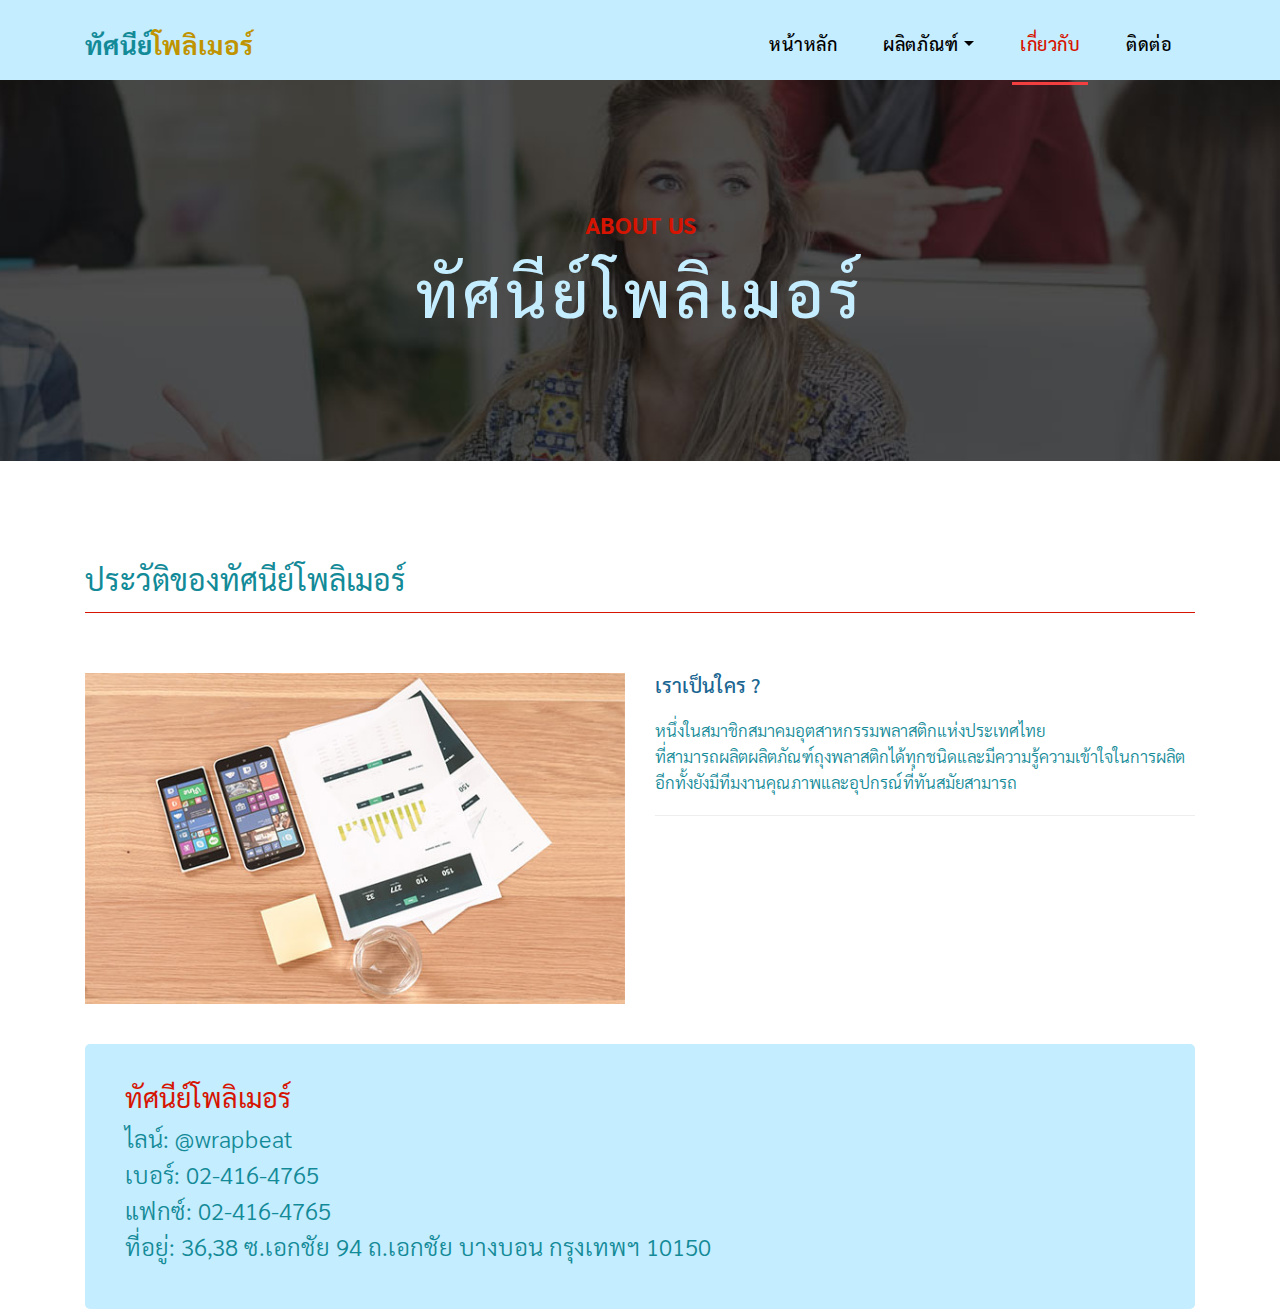
==== about.html @ 3f84470a "To Github" ====
<!DOCTYPE html>
<html lang="en">

<head>

  <meta charset="utf-8">
  <meta name="viewport" content="width=device-width, initial-scale=1, shrink-to-fit=no">
  <meta name="description" content="">
  <meta name="author" content="">
  <link href="https://fonts.googleapis.com/css?family=Poppins:100,200,300,400,500,600,700,800,900&display=swap"
    rel="stylesheet">
  <link rel="preconnect" href="https://fonts.gstatic.com">
  <link
    href="https://fonts.googleapis.com/css2?family=Sarabun:ital,wght@0,100;0,200;0,300;0,400;0,500;0,600;0,700;0,800;1,100;1,200;1,300;1,400;1,500;1,600;1,700;1,800&display=swap"
    rel="stylesheet">
  <title>ทัศนีย์โพลิเมอร์</title>

  <!-- Bootstrap core CSS -->
  <link href="vendor/bootstrap/css/bootstrap.min.css" rel="stylesheet">
  <!--

TemplateMo 546 Sixteen Clothing

https://templatemo.com/tm-546-sixteen-clothing

-->

  <!-- Additional CSS Files -->
  <link rel="stylesheet" href="assets/css/fontawesome.css">
  <link rel="stylesheet" href="assets/css/styleKathyChampion.css">
  <link rel="stylesheet" href="assets/css/owl.css">

</head>

<body>

  <!-- ***** Preloader Start ***** -->
  <div id="preloader">
    <div class="jumper">
      <div></div>
      <div></div>
      <div></div>
    </div>
  </div>
  <!-- ***** Preloader End ***** -->

  <!-- Header -->
  <header class="">
    <nav class="navbar navbar-expand-lg">
      <div class="container">
        <a class="navbar-brand" href="index.html">
          <h2>ทัศนีย์<em>โพลิเมอร์</em></h2>
        </a>
        <button class="navbar-toggler" type="button" data-toggle="collapse" data-target="#navbarResponsive"
          aria-controls="navbarResponsive" aria-expanded="false" aria-label="Toggle navigation">
          <span class="navbar-toggler-icon"></span>
        </button>
        <div class="collapse navbar-collapse" id="navbarResponsive">
          <ul class="navbar-nav ml-auto">
            <li class="nav-item">
              <a class="nav-link" href="index.html">หน้าหลัก
                <span class="sr-only">(current)</span>
              </a>
            </li>
            <li class="nav-item dropdown">
              <a class="nav-link dropdown-toggle" href="#" role="button" data-toggle="dropdown" aria-haspopup="true"
                aria-expanded="false">ผลิตภัณฑ์</a>
              <div class="dropdown-menu" aria-labelledby="navbarDropdown">
                <a class="dropdown-item" href="products.html">ผลิตภัณฑ์ทั้งหมด</a>
                <a class="dropdown-item" href="dek.html">ผลิตภัณฑ์ตราเด็ก</a>
                <a class="dropdown-item" href="mayom.html">ผลิตภัณฑ์ตรามะยม</a>
                <a class="dropdown-item" href="luktoong.html">ผลิตภัณฑ์ตราลูกทุ่ง</a>
                <a class="dropdown-item" href="football.html">ผลิตภัณฑ์ตราฟุตบอล</a>
              </div>
            </li>
            <li class="nav-item active">
              <a class="nav-link" href="about.html">เกี่ยวกับ</a>
            </li>
            <li class="nav-item">
              <a class="nav-link" href="contact.html">ติดต่อ</a>
            </li>
          </ul>
        </div>
      </div>
    </nav>
  </header>

  <!-- Page Content -->
  <div class="page-heading about-heading header-text">
    <div class="container">
      <div class="row">
        <div class="col-md-12">
          <div class="text-content">
            <h4>about us</h4>
            <h2>ทัศนีย์โพลิเมอร์</h2>
          </div>
        </div>
      </div>
    </div>
  </div>


  <div class="best-features about-features">
    <div class="container">
      <div class="row">
        <div class="col-md-12">
          <div class="section-heading">
            <h2>ประวัติของทัศนีย์โพลิเมอร์</h2>
          </div>
        </div>
        <div class="col-md-6">
          <div class="right-image">
            <img src="assets/images/feature-image.jpg" alt="">
          </div>
        </div>
        <div class="col-md-6">
          <div class="left-content">
            <h4>เราเป็นใคร ?</h4>
            <p>
              หนึ่งในสมาชิกสมาคมอุตสาหกรรมพลาสติกแห่งประเทศไทย<br>
              ที่สามารถผลิตผลิตภัณฑ์ถุงพลาสติกได้ทุกชนิดและมีความรู้ความเข้าใจในการผลิต<br>
              อีกทั้งยังมีทีมงานคุณภาพและอุปกรณ์ที่ทันสมัยสามารถ
            </p>
          </div>
        </div>
      </div>
    </div>
  </div>

  <div class="call-to-action">
    <div class="container">
      <div class="row">
        <div class="col-md-12">
          <div class="inner-content">
            <p><b>ทัศนีย์โพลิเมอร์</b> <span>ไลน์: @wrapbeat </span><span>เบอร์:
                02-416-4765</span><span>แฟกซ์: 02-416-4765</span> <span>ที่อยู่:
                36,38
                ซ.เอกชัย 94
                ถ.เอกชัย บางบอน กรุงเทพฯ 10150
              </span>
            </p>
          </div>
        </div>
      </div>
    </div>
  </div>


  <!-- Bootstrap core JavaScript -->
  <script src="vendor/jquery/jquery.min.js"></script>
  <script src="vendor/bootstrap/js/bootstrap.bundle.min.js"></script>


  <!-- Additional Scripts -->
  <script src="assets/js/custom.js"></script>
  <script src="assets/js/owl.js"></script>
  <script src="assets/js/slick.js"></script>
  <script src="assets/js/isotope.js"></script>
  <script src="assets/js/accordions.js"></script>


  <script language="text/Javascript">
    cleared[0] = cleared[1] = cleared[2] = 0; //set a cleared flag for each field
    function clearField(t) {                   //declaring the array outside of the
      if (!cleared[t.id]) {                      // function makes it static and global
        cleared[t.id] = 1;  // you could use true and false, but that's more typing
        t.value = '';         // with more chance of typos
        t.style.color = '#fff';
      }
    }
  </script>


</body>

</html>
---- assets/css/styleKathyChampion.css ----
:root {
  --color-cyan: #c4edff;
  --color-morecyan: #138a97;
  --color-green: #168500;
  --color-yellow: #c09300;
  --color-red: #d61402;
}

body {
  font-family: "Sarabun", sans-serif;
  overflow-x: hidden;
  text-rendering: optimizeLegibility;
  -webkit-font-smoothing: antialiased;
  -moz-osx-font-smoothing: grayscale;
  background-color: var(white);
}

p {
  margin-bottom: 0px;
  font-size: 17px;
  font-weight: 300;
  color: var(--color-morecyan);
  line-height: 26px;
}
a {
  text-decoration: none !important;
}
ul {
  padding: 0;
  margin: 0;
  list-style: none;
}

h1,
h2,
h3,
h4,
h5,
h6 {
  margin: 0px;
}

a.filled-button {
  background-color: var(--color-morecyan);
  color: white;
  font-size: 16px;
  text-transform: capitalize;
  font-weight: 300;
  padding: 10px 20px;

  border-radius: 5px;
  display: inline-block;
  transition: all 0.3s;
}

a.filled-button:hover {
  border: 0.5px solid black;
  background-color: var(--color-white);
  color: var(--color-morecyan);
}

.section-heading {
  text-align: left;
  margin-bottom: 60px;
  border-bottom: 1px solid var(--color-red);
}

.section-heading h2 {
  font-size: 30px;
  font-weight: 400;
  color: var(--color-morecyan);
  margin-bottom: 15px;
}

.products-heading {
  background-image: url(../images/products-heading.jpg);
}

.about-heading {
  background-image: url(../images/about-heading.jpg);
}

.contact-heading {
  background-image: url(../images/contact-heading.jpg);
}

.page-heading {
  padding: 210px 0px 130px 0px;
  text-align: center;
  background-position: center center;
  background-repeat: no-repeat;
  background-size: cover;
}

.page-heading .text-content h4 {
  color: var(--color-red);
  font-size: 24px;
  text-transform: uppercase;
  font-weight: 700;
  margin-bottom: 15px;
}

.page-heading .text-content h2 {
  color: var(--color-cyan);
  font-size: 64px;
  text-transform: uppercase;
  letter-spacing: 5px;
}

#preloader {
  overflow: hidden;
  background: var(--color-cyan);
  left: 0;
  right: 0;
  top: 0;
  bottom: 0;
  position: fixed;
  z-index: 9999999;
  color: var(--color-cyan);
}

#preloader .jumper {
  left: 0;
  top: 0;
  right: 0;
  bottom: 0;
  display: block;
  position: absolute;
  margin: auto;
  width: 50px;
  height: 50px;
}

#preloader .jumper > div {
  background-color: var(--color-cyan);
  width: 10px;
  height: 10px;
  border-radius: 100%;
  -webkit-animation-fill-mode: both;
  animation-fill-mode: both;
  position: absolute;
  opacity: 0;
  width: 50px;
  height: 50px;
  -webkit-animation: jumper 1s 0s linear infinite;
  animation: jumper 1s 0s linear infinite;
}

#preloader .jumper > div:nth-child(2) {
  -webkit-animation-delay: 0.33333s;
  animation-delay: 0.33333s;
}

#preloader .jumper > div:nth-child(3) {
  -webkit-animation-delay: 0.66666s;
  animation-delay: 0.66666s;
}

@-webkit-keyframes jumper {
  0% {
    opacity: 0;
    -webkit-transform: scale(0);
    transform: scale(0);
  }
  5% {
    opacity: 1;
  }
  100% {
    -webkit-transform: scale(1);
    transform: scale(1);
    opacity: 0;
  }
}

@keyframes jumper {
  0% {
    opacity: 0;
    -webkit-transform: scale(0);
    transform: scale(0);
  }
  5% {
    opacity: 1;
  }
  100% {
    opacity: 0;
  }
}

/* Header Style */
header {
  position: absolute;
  z-index: 99999;
  width: 100%;
  height: 80px;
  background-color: var(--color-cyan);
  -webkit-transition: all 0.3s ease-in-out 0s;
  -moz-transition: all 0.3s ease-in-out 0s;
  -o-transition: all 0.3s ease-in-out 0s;
  transition: all 0.3s ease-in-out 0s;
}
header .navbar {
  padding: 17px 0px;
}
.background-header .navbar {
  padding: 17px 0px;
}
.background-header {
  top: 0;
  position: fixed;
  background-color: var(--color-cyan) !important;
  box-shadow: 0px 1px 10px rgba(0, 0, 0, 0.5);
}
.background-header .navbar-brand h2 {
  color: #121212 !important;
}
.background-header .navbar-nav a.nav-link {
  color: #1e1e1e !important;
}
.background-header .navbar-nav .nav-link:hover,
.background-header .navbar-nav .active > .nav-link,
.background-header .navbar-nav .nav-link.active,
.background-header .navbar-nav .nav-link.show,
.background-header .navbar-nav .show > .nav-link {
  color: var(--color-red) !important;
}
.navbar .navbar-brand {
  float: left;
  margin-top: -12px;
  outline: none;
}
.navbar .navbar-brand h2 {
  color: var(--color-morecyan);
  text-transform: uppercase;
  font-size: 26px;
  font-weight: 700;
  -webkit-transition: all 0.3s ease 0s;
  -moz-transition: all 0.3s ease 0s;
  -o-transition: all 0.3s ease 0s;
  transition: all 0.3s ease 0s;
}
.navbar .navbar-brand h2 em {
  font-style: normal;
  color: var(--color-yellow);
}
#navbarResponsive {
  z-index: 999;
}
.navbar-collapse {
  text-align: center;
}
.navbar .navbar-nav .nav-item {
  margin: 0px 15px;
}
.navbar .navbar-nav a.nav-link {
  text-transform: capitalize;
  font-size: 18px;
  font-weight: 500;
  letter-spacing: 0.5px;
  color: black;
  transition: all 0.5s;
  margin-top: 5px;
}
.navbar .navbar-nav .nav-link:hover,
.navbar .navbar-nav .active > .nav-link,
.navbar .navbar-nav .nav-link.active,
.navbar .navbar-nav .nav-link.show,
.navbar .navbar-nav .show > .nav-link {
  color: var(--color-red);
  padding-bottom: 25px;
  border-bottom: 3px solid #f33f3f;
}
.navbar .navbar-toggler-icon {
  background-image: none;
}
.navbar .navbar-toggler {
  height: 36px;
  outline: none;
  border-radius: 0px;
  position: absolute;
  right: 30px;
  top: 20px;
}
.navbar .navbar-toggler-icon:after {
  content: "\f0c9";
  color: var(--color-morecyan);
  font-size: 20px;
  line-height: 26px;
  font-family: "FontAwesome";
}

/* Banner Style */
.banner {
  position: relative;
  text-align: center;
  padding-top: 80px;
}

.banner-item-00 {
  padding: 250px 0px;
  background-image: url(../images/bag1.JPG);
  background-size: cover;
  background-repeat: no-repeat;
  background-position: center center;
}

.banner-item-01 {
  padding: 250px 0px;
  background-image: url(../images/bag1.JPG);
  background-size: cover;
  background-repeat: no-repeat;
  background-position: center center;
}

.banner-item-02 {
  padding: 250px 0px;
  background-image: url(../images/bag1.JPG);
  background-size: cover;
  background-repeat: no-repeat;
  background-position: center center;
}

.banner-item-03 {
  padding: 250px 0px;
  background-image: url(../images/bag1.JPG);
  background-size: cover;
  background-repeat: no-repeat;
  background-position: center center;
}

.banner-item-04 {
  padding: 250px 0px;
  background-image: url(../images/bag1.JPG);
  background-size: cover;
  background-repeat: no-repeat;
  background-position: center center;
}

.banner-item-05 {
  padding: 250px 0px;
  background-image: url(../images/bag1.JPG);
  background-size: cover;
  background-repeat: no-repeat;
  background-position: center center;
}

.banner .banner-item {
  max-height: 600px;
}

.banner .text-content {
  position: absolute;
  top: 50%;
  transform: translateY(-50%);
  text-align: center;
  width: 100%;
}

.banner .text-content h4 {
  color: var(--color-yellow);
  font-size: 24px;
  text-transform: uppercase;
  font-weight: 700;
  margin-bottom: 15px;
}

.banner .text-content h2 {
  color: white;
  font-size: 64px;
  text-transform: uppercase;
  letter-spacing: 5px;
}

.owl-banner .owl-dots .owl-dot {
  border-radius: 3px;
}
.owl-banner .owl-dots {
  display: -webkit-box;
  display: -webkit-flex;
  display: -ms-flexbox;
  display: flex;
  -ms-flex-pack: center;
  -webkit-justify-content: center;
  justify-content: center;
  position: absolute;
  left: 50%;
  transform: translateX(-50%);
  bottom: 30px;
}
.owl-banner .owl-dots .owl-dot {
  width: 10px;
  height: 10px;
  border-radius: 50%;
  margin: 0 10px;
  background-color: var(--color-cyan);
  opacity: 0.5;
}
.owl-banner .owl-dots .owl-dot:focus {
  outline: none;
}
.owl-banner .owl-dots .owl-dot.active {
  background-color: var(--color-red);
  opacity: 1;
}

/* Latest Produtcs */

.latest-products {
  margin-top: 100px;
}

.latest-products .section-heading a {
  float: right;
  margin-top: -35px;
  text-transform: uppercase;
  font-size: 16px;
  font-weight: 700;
  color: var(--color-red);
}

.product-item {
  border: 1px solid var(--color-cyan);
  margin-bottom: 30px;
}

.product-item .down-content {
  padding: 30px;
  position: relative;
}

.product-item img {
  width: 100%;
  overflow: hidden;
}

.product-item .down-content h4 {
  font-size: 20px;
  color: var(--color-red);
  margin-bottom: 20px;
}

.product-item .down-content h6 {
  position: absolute;
  top: 30px;
  right: 30px;
  font-size: 20px;
  color: #121212;
}

.product-item .down-content p {
  margin-bottom: 20px;
}

.product-item .down-content ul li {
  display: inline-block;
}

.product-item .down-content ul li i {
  color: var(--color-yellow);
  font-size: 18px;
}

.product-item .down-content span {
  position: absolute;
  right: 30px;
  bottom: 30px;
  font-size: 16px;
  color: var(--color-green);
  font-weight: 500;
}

/* Best Features */

.about-features {
  margin-top: 100px !important;
}

.about-features p {
  border-bottom: 1px solid #eee;
  padding-bottom: 20px;
}

.about-features .container .row {
  padding-bottom: 0px !important;
  border-bottom: none !important;
}

.best-features {
  margin-top: 50px;
}

.best-features .container .row {
  border-bottom: 1px solid #eee;
  padding-bottom: 60px;
}

.best-features img {
  width: 100%;
  overflow: hidden;
}

.best-features h4 {
  font-size: 20px;
  color: #1a6692;
  margin-bottom: 20px;
}

.best-features ul.featured-list li {
  display: block;
  margin-bottom: 10px;
}

.best-features p {
  margin-bottom: 25px;
}

.best-features ul.featured-list li a {
  font-size: 16px;
  color: #4a4a4a;
  font-weight: 300;
  transition: all 0.3s;
  position: relative;
  padding-left: 13px;
}

.best-features ul.featured-list li a:before {
  content: "";
  width: 5px;
  height: 5px;
  display: inline-block;
  background-color: #4a4a4a;
  position: absolute;
  left: 0;
  transition: all 0.3s;
  top: 8px;
}

.best-features ul.featured-list li a:hover {
  color: #f33f3f;
}

.best-features ul.featured-list li a:hover::before {
  background-color: #f33f3f;
}

.best-features .filled-button {
  margin-top: 20px;
}

/* Call To Action */

.call-to-action .inner-content {
  margin-top: 40px;
  padding-top: 40px;
  padding-left: 40px;
  padding-right: 40px;
  padding-bottom: 40px;
  background-color: var(--color-cyan);
  border-radius: 5px;
}

.call-to-action .inner-content b {
  text-align: justify;
  display: block;
  font-size: 27px;
  color: var(--color-red);
  margin-bottom: 15px;
}

.call-to-action .inner-content span {
  display: block;
  font-style: normal;
  font-size: 24px;
  margin-bottom: 10px;
}

/* Footer */

footer {
  text-align: center;
}

footer .inner-content {
  border-top: 1px solid #eee;
  margin-top: 60px;
  padding: 60px 0px;
}

footer .inner-content p {
  text-transform: uppercase;
}

footer .inner-content p a {
  color: #f33f3f;
  margin-left: 3px;
}

/* Product Page */

.products {
  margin-top: 100px;
}

.products .filters {
  text-align: center;
  border-bottom: 1px solid #eee;
  padding-bottom: 10px;
  margin-bottom: 60px;
}

.products .filters li {
  text-transform: uppercase;
  font-size: 16px;
  font-weight: 700;
  color: #121212;
  display: inline-block;
  margin: 0px 10px;
  transition: all 0.3s;
  cursor: pointer;
}

.products .filters ul li.active,
.products .filters ul li:hover {
  color: #f33f3f;
}

.products ul.pages {
  margin-top: 30px;
  text-align: center;
}

.products ul.pages li {
  display: inline-block;
  margin: 0px 2px;
}

.products ul.pages li a {
  width: 44px;
  height: 44px;
  display: inline-block;
  line-height: 42px;
  border: 1px solid #eee;
  font-size: 18px;
  font-weight: 700;
  color: #121212;
  transition: all 0.3s;
}

.products ul.pages li a:hover,
.products ul.pages li.active a {
  background-color: #f33f3f;
  border-color: #f33f3f;
  color: #fff;
}

/* Find Us */

.find-us {
  margin-top: 100px;
}

.find-us p {
  border-bottom: 1px solid #eee;
  padding-bottom: 30px;
  margin-bottom: 30px;
}

.find-us h4 {
  font-size: 20px;
  color: #1a6692;
  margin-bottom: 20px;
}

.find-us .left-content {
  margin-left: 30px;
}

/* Send Message */

.send-message {
  margin-top: 100px;
}

.contact-form input {
  font-size: 16px;
  width: 100%;
  height: 44px;
  display: inline-block;
  line-height: 42px;
  border: 1px solid #eee;
  border-radius: 0px;
  margin-bottom: 30px;
}

.contact-form input:focus {
  box-shadow: none;
  border: 1px solid #eee;
}

.contact-form textarea {
  font-size: 16px;
  width: 100%;
  min-width: 100%;
  min-height: 120px;
  height: 120px;
  max-height: 180px;
  border: 1px solid #eee;
  border-radius: 0px;
  margin-bottom: 30px;
}

.contact-form textarea:focus {
  box-shadow: none;
  border: 1px solid #eee;
}

.contact-form button.filled-button {
  background-color: #f33f3f;
  color: #fff;
  font-size: 16px;
  text-transform: capitalize;
  font-weight: 300;
  padding: 10px 20px;
  border-radius: 5px;
  display: inline-block;
  transition: all 0.3s;
  border: none;
  outline: none;
  cursor: pointer;
}

.contact-form button.filled-button:hover {
  background-color: #121212;
  color: #fff;
}

.accordion {
  margin-left: 30px;
}

.accordion a {
  cursor: pointer;
  font-size: 20px;
  color: #1a6692 !important;
  margin-bottom: 20px;
  transition: all 0.3s;
}

.accordion a:hover {
  color: #f33f3f !important;
}

.accordion a.active {
  color: #f33f3f !important;
}

.accordion li .content {
  display: none;
  margin-top: 10px;
}

.accordion li:first-child {
  border-top: 1px solid #eee;
}

.accordion li {
  border-bottom: 1px solid #eee;
  padding: 15px 0px;
}

/* Responsive Style */
@media (max-width: 768px) {
  .banner .text-content {
    width: 90%;
    margin-left: 5%;
  }
  .banner .text-content h4 {
    font-size: 24px;
  }

  .banner .text-content h2 {
    font-size: 38px;
    letter-spacing: 0.5px;
  }
  .page-heading .text-content h4 {
    font-size: 24px;
  }

  .page-heading .text-content h2 {
    font-size: 38px;
    letter-spacing: 0.5px;
  }
  .latest-products .section-heading a {
    float: none;
    margin-top: 0px;
    display: block;
    margin-bottom: 20px;
  }
  .product-item .down-content h4 {
    margin-bottom: 20px !important;
  }
  .product-item .down-content h6 {
    position: absolute !important;
    top: 30px !important;
    right: 30px !important;
  }
  .product-item .down-content span {
    position: absolute !important;
    right: 30px !important;
    bottom: 30px !important;
  }
  .best-features .left-content {
    margin-bottom: 30px;
  }

  .about-features img {
    margin-bottom: 30px;
  }
  .service-item {
    margin-bottom: 30px;
  }
  .find-us #map {
    margin-bottom: 30px;
  }
  .find-us .left-content {
    margin-left: 0px;
  }
  .send-message .accordion {
    margin-top: 30px;
    margin-left: 0px;
  }
}

@media (max-width: 992px) {
  .navbar .navbar-brand {
    position: absolute;
    left: 30px;
    top: 32px;
  }
  .navbar .navbar-brand {
    width: auto;
  }
  .navbar:after {
    display: none;
  }
  #navbarResponsive {
    z-index: 99999;
    position: absolute;
    top: 80px;
    left: 0;
    width: 100%;
    text-align: center;
    background-color: #fff;
    box-shadow: 0px 10px 10px rgba(0, 0, 0, 0.1);
  }
  .navbar .navbar-nav .nav-item {
    border-bottom: 1px solid #eee;
  }
  .navbar .navbar-nav .nav-item:last-child {
    border-bottom: none;
  }
  .navbar .navbar-nav a.nav-link {
    padding: 15px 0px;
    color: #1e1e1e !important;
  }
  .navbar .navbar-nav .nav-link:hover,
  .navbar .navbar-nav .active > .nav-link,
  .navbar .navbar-nav .nav-link.active,
  .navbar .navbar-nav .nav-link.show,
  .navbar .navbar-nav .show > .nav-link {
    color: #f33f3f !important;
    border-bottom: none !important;
    padding-bottom: 15px;
  }
  .product-item .down-content h4 {
    margin-bottom: 10px;
  }
  .product-item .down-content h6 {
    position: relative;
    top: 0;
    right: 0;
    margin-bottom: 20px;
  }
  .product-item .down-content span {
    position: relative;
    right: 0;
    bottom: 0;
  }
}
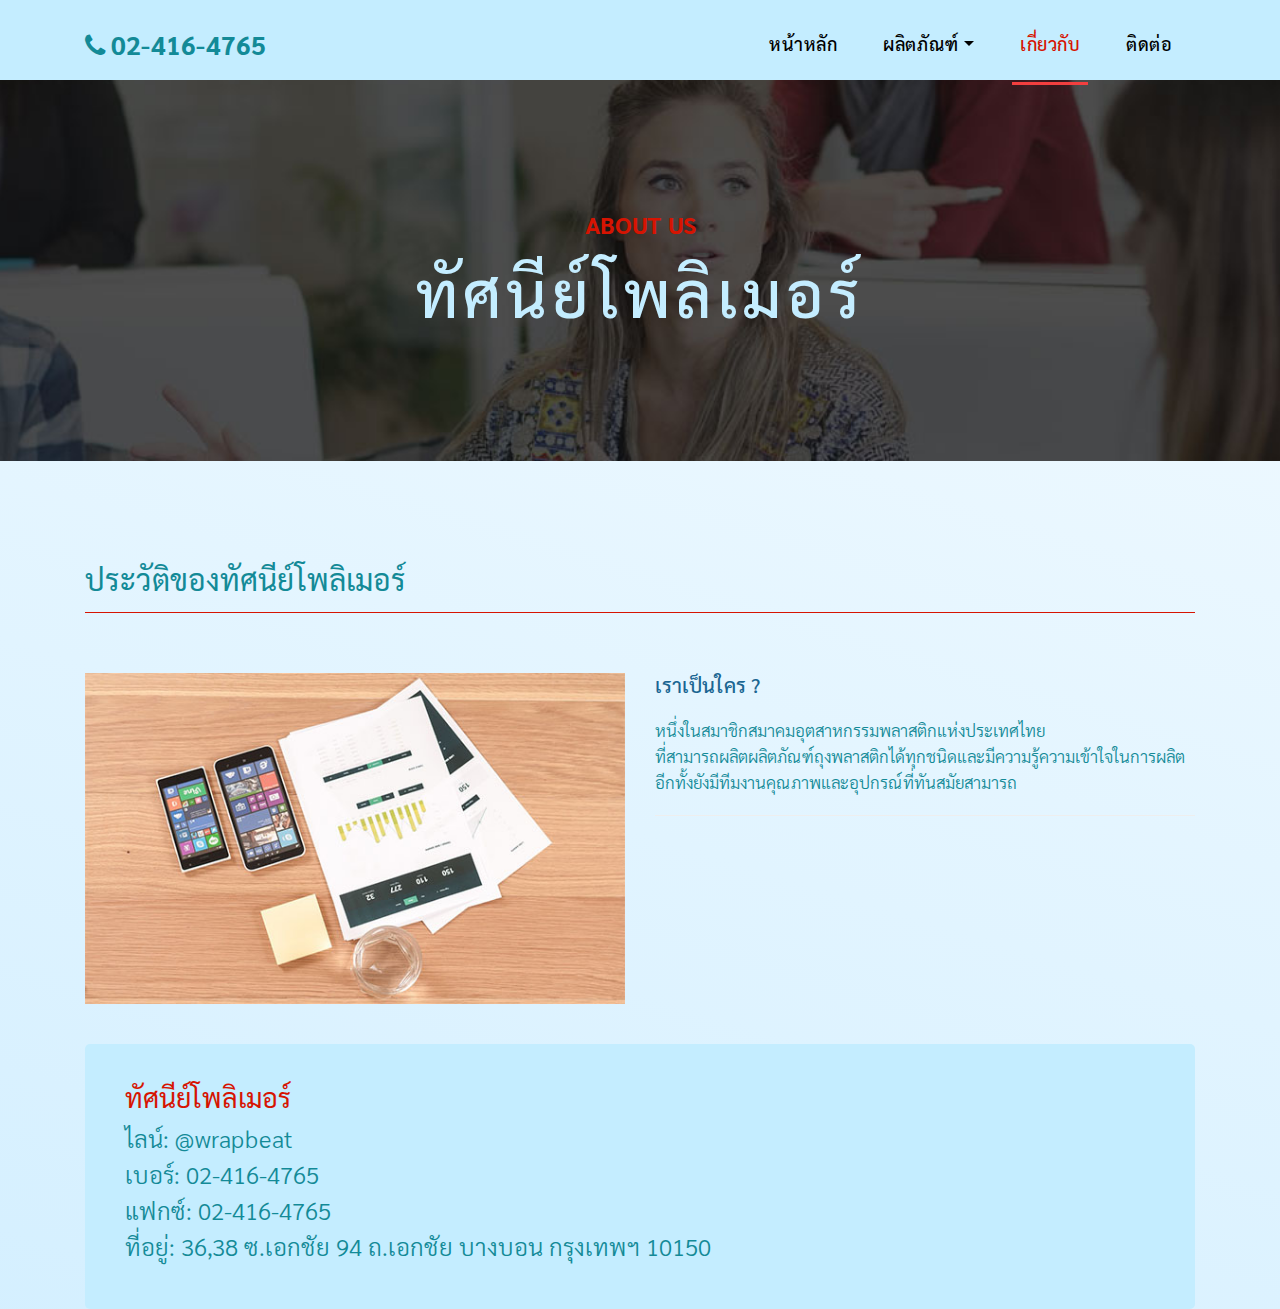
==== commit 8906621e: "Second commit" ====
--- a/about.html
+++ b/about.html
@@ -49,7 +49,8 @@
     <nav class="navbar navbar-expand-lg">
       <div class="container">
         <a class="navbar-brand" href="index.html">
-          <h2>ทัศนีย์<em>โพลิเมอร์</em></h2>
+          <h2><i class="fa fa-phone" aria-hidden="true"></i>
+            02-416-4765</h2>
         </a>
         <button class="navbar-toggler" type="button" data-toggle="collapse" data-target="#navbarResponsive"
           aria-controls="navbarResponsive" aria-expanded="false" aria-label="Toggle navigation">
--- a/assets/css/styleKathyChampion.css
+++ b/assets/css/styleKathyChampion.css
@@ -12,7 +12,24 @@
   text-rendering: optimizeLegibility;
   -webkit-font-smoothing: antialiased;
   -moz-osx-font-smoothing: grayscale;
-  background-color: var(white);
+  background-image: linear-gradient(
+    17deg,
+    rgb(176, 226, 255),
+    rgb(255, 255, 255)
+  );
+  background-size: 250% 250%;
+  animation: gradient 5s ease infinite;
+}
+@keyframes gradient {
+  0% {
+    background-position: 0% 50%;
+  }
+  50% {
+    background-position: 100% 50%;
+  }
+  100% {
+    background-position: 0% 50%;
+  }
 }
 
 p {
@@ -418,7 +435,7 @@
 }
 
 .product-item {
-  border: 1px solid var(--color-cyan);
+  border: 1px solid var(--color-green);
   margin-bottom: 30px;
 }
 
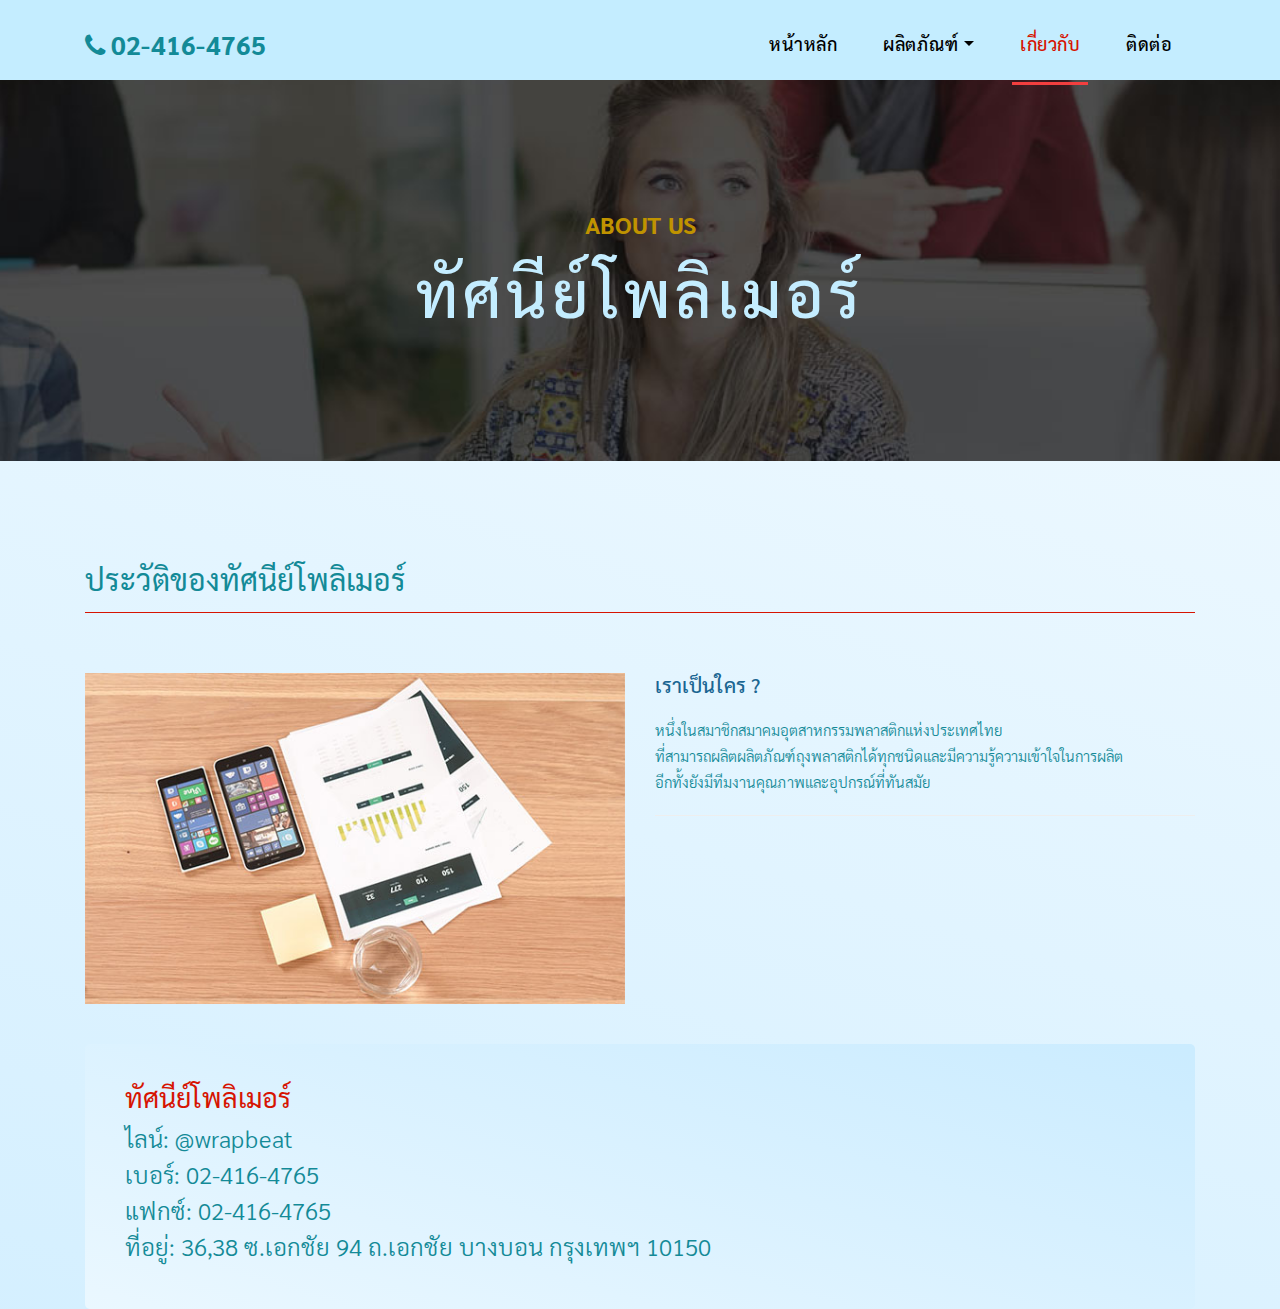
==== commit 9483f9f5: "Sixth Commit" ====
--- a/about.html
+++ b/about.html
@@ -120,7 +120,7 @@
             <p>
               หนึ่งในสมาชิกสมาคมอุตสาหกรรมพลาสติกแห่งประเทศไทย<br>
               ที่สามารถผลิตผลิตภัณฑ์ถุงพลาสติกได้ทุกชนิดและมีความรู้ความเข้าใจในการผลิต<br>
-              อีกทั้งยังมีทีมงานคุณภาพและอุปกรณ์ที่ทันสมัยสามารถ
+              อีกทั้งยังมีทีมงานคุณภาพและอุปกรณ์ที่ทันสมัย
             </p>
           </div>
         </div>
--- a/assets/css/styleKathyChampion.css
+++ b/assets/css/styleKathyChampion.css
@@ -4,6 +4,23 @@
   --color-green: #168500;
   --color-yellow: #c09300;
   --color-red: #d61402;
+}
+
+.filters .dropdown-menu {
+  right: auto;
+  left: 50%;
+  -webkit-transform: translate(-50%, 0);
+  -o-transform: translate(-50%, 0);
+  transform: translate(-50%, 0);
+}
+
+#one {
+  font-size: 60px;
+  text-shadow: 5px 0px 5px white;
+}
+#two {
+  font-size: 120px;
+  text-shadow: 0px 0px 20px var(--color-yellow);
 }
 
 body {
@@ -34,7 +51,7 @@
 
 p {
   margin-bottom: 0px;
-  font-size: 17px;
+  font-size: 15px;
   font-weight: 300;
   color: var(--color-morecyan);
   line-height: 26px;
@@ -110,7 +127,7 @@
 }
 
 .page-heading .text-content h4 {
-  color: var(--color-red);
+  color: var(--color-yellow);
   font-size: 24px;
   text-transform: uppercase;
   font-weight: 700;
@@ -571,10 +588,27 @@
   padding-left: 40px;
   padding-right: 40px;
   padding-bottom: 40px;
-  background-color: var(--color-cyan);
+  background-image: linear-gradient(
+    17deg,
+    rgb(255, 255, 255),
+    rgb(176, 226, 255)
+  );
+  background-size: 250% 250%;
+  animation: gradient 3s ease infinite;
   border-radius: 5px;
 }
 
+@keyframes gradient {
+  0% {
+    background-position: 0% 50%;
+  }
+  50% {
+    background-position: 100% 50%;
+  }
+  100% {
+    background-position: 0% 50%;
+  }
+}
 .call-to-action .inner-content b {
   text-align: justify;
   display: block;
@@ -786,6 +820,15 @@
 
 /* Responsive Style */
 @media (max-width: 768px) {
+  #one {
+    font-size: 50px;
+    text-shadow: 5px 0px 5px white;
+  }
+  #two {
+    font-size: 72px;
+    text-shadow: 0px 0px 20px var(--color-yellow);
+  }
+
   .banner .text-content {
     width: 90%;
     margin-left: 5%;
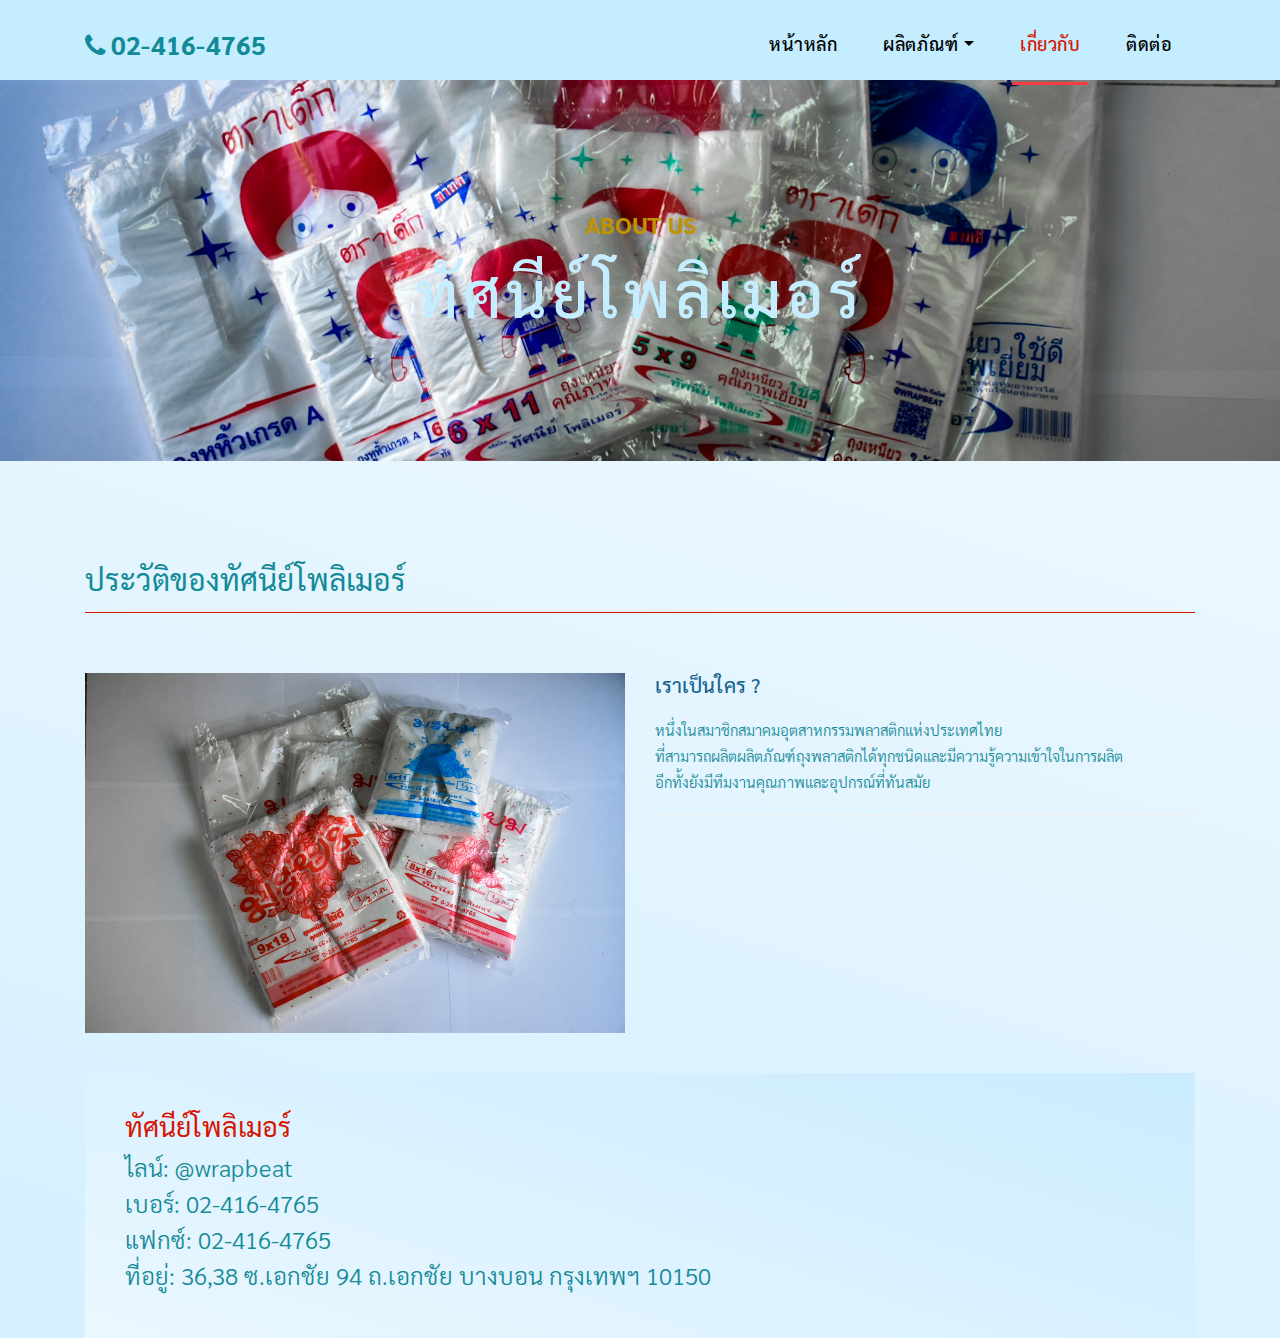
==== commit 5a00c617: "Add images" ====
--- a/about.html
+++ b/about.html
@@ -111,7 +111,7 @@
         </div>
         <div class="col-md-6">
           <div class="right-image">
-            <img src="assets/images/feature-image.jpg" alt="">
+            <img src="assets/images/myfam.JPG" alt="">
           </div>
         </div>
         <div class="col-md-6">
--- a/assets/css/styleKathyChampion.css
+++ b/assets/css/styleKathyChampion.css
@@ -7,11 +7,9 @@
 }
 
 .filters .dropdown-menu {
-  right: auto;
-  left: 50%;
-  -webkit-transform: translate(-50%, 0);
-  -o-transform: translate(-50%, 0);
-  transform: translate(-50%, 0);
+  width: fit-content;
+  right: 0;
+  left: 0;
 }
 
 #one {
@@ -106,16 +104,12 @@
   margin-bottom: 15px;
 }
 
-.products-heading {
-  background-image: url(../images/products-heading.jpg);
-}
-
 .about-heading {
-  background-image: url(../images/about-heading.jpg);
+  background-image: url(../images/dekfam.JPG);
 }
 
 .contact-heading {
-  background-image: url(../images/contact-heading.jpg);
+  background-image: url(../images/fbfam1.JPG);
 }
 
 .page-heading {
@@ -331,7 +325,7 @@
 
 .banner-item-00 {
   padding: 250px 0px;
-  background-image: url(../images/bag1.JPG);
+  background-image: url(../images/mycloseup1.JPG);
   background-size: cover;
   background-repeat: no-repeat;
   background-position: center center;
@@ -339,7 +333,7 @@
 
 .banner-item-01 {
   padding: 250px 0px;
-  background-image: url(../images/bag1.JPG);
+  background-image: url(../images/dekcloseup.JPG);
   background-size: cover;
   background-repeat: no-repeat;
   background-position: center center;
@@ -347,7 +341,7 @@
 
 .banner-item-02 {
   padding: 250px 0px;
-  background-image: url(../images/bag1.JPG);
+  background-image: url(../images/fbfam1.JPG);
   background-size: cover;
   background-repeat: no-repeat;
   background-position: center center;
@@ -355,7 +349,7 @@
 
 .banner-item-03 {
   padding: 250px 0px;
-  background-image: url(../images/bag1.JPG);
+  background-image: url(../images/mycloseup2.JPG);
   background-size: cover;
   background-repeat: no-repeat;
   background-position: center center;
@@ -363,7 +357,7 @@
 
 .banner-item-04 {
   padding: 250px 0px;
-  background-image: url(../images/bag1.JPG);
+  background-image: url(../images/fbfam2.JPG);
   background-size: cover;
   background-repeat: no-repeat;
   background-position: center center;
@@ -371,7 +365,7 @@
 
 .banner-item-05 {
   padding: 250px 0px;
-  background-image: url(../images/bag1.JPG);
+  background-image: url(../images/bg.JPG);
   background-size: cover;
   background-repeat: no-repeat;
   background-position: center center;
@@ -595,7 +589,6 @@
   );
   background-size: 250% 250%;
   animation: gradient 3s ease infinite;
-  border-radius: 5px;
 }
 
 @keyframes gradient {
@@ -665,7 +658,7 @@
   color: #121212;
   display: inline-block;
   margin: 0px 10px;
-  transition: all 0.3s;
+  transition: all 0.2s;
   cursor: pointer;
 }
 
